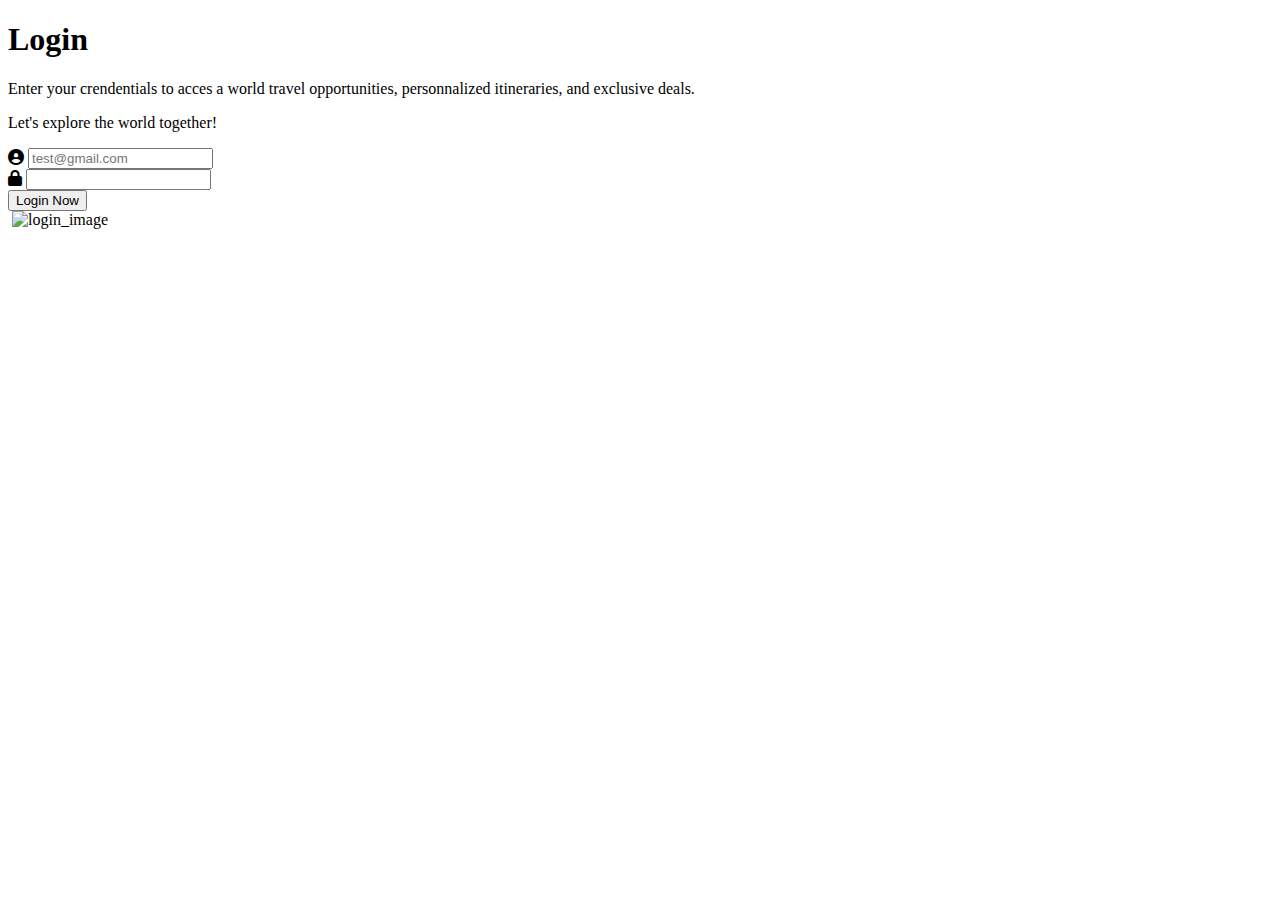
==== HTML/index.html @ 5ac339e0 "feat: initialize HTML directory" ====
<!DOCTYPE html>
<html lang="en">
<head>
    <meta charset="UTF-8">
    <meta name="viewport" content="width=device-width, initial-scale=1.0">
    <title>JCRAM'V Login</title>
    <link rel="stylesheet" href="https://cdnjs.cloudflare.com/ajax/libs/font-awesome/6.5.1/css/all.min.css">
    <link rel="stylesheet" href="../CSS/index.css">
    <script src="../JS/index.js" defer></script>
</head>
<body>
    <section id="login-section">
        <div class="login">
            <h1>Login</h1>
            <p>Enter your crendentials to acces a world
                travel opportunities, personnalized itineraries,
                and exclusive deals.
            </p>
            <p>Let's explore the world together!</p>
            <form action="">
                <div class="inputs">
                    <i class="fas icons">&#xf2bd;</i>
                    <input type="text" placeholder="test@gmail.com" id="eMail">
                </div>
                <div class="inputs">
                    <i class="fas icons">&#xf023;</i>
                    <input type="password" id="pswd">
                </div>
            </form>
            <button>
                Login Now
            </button>
        </div>

    </section>
    <section id="imgs">
        <img src="../Ressources/plane.png" id="plane" alt="">
        <img src="../Ressources/loginImage.png" id="login_image" alt="login_image">
    </section>
</body>
</html>
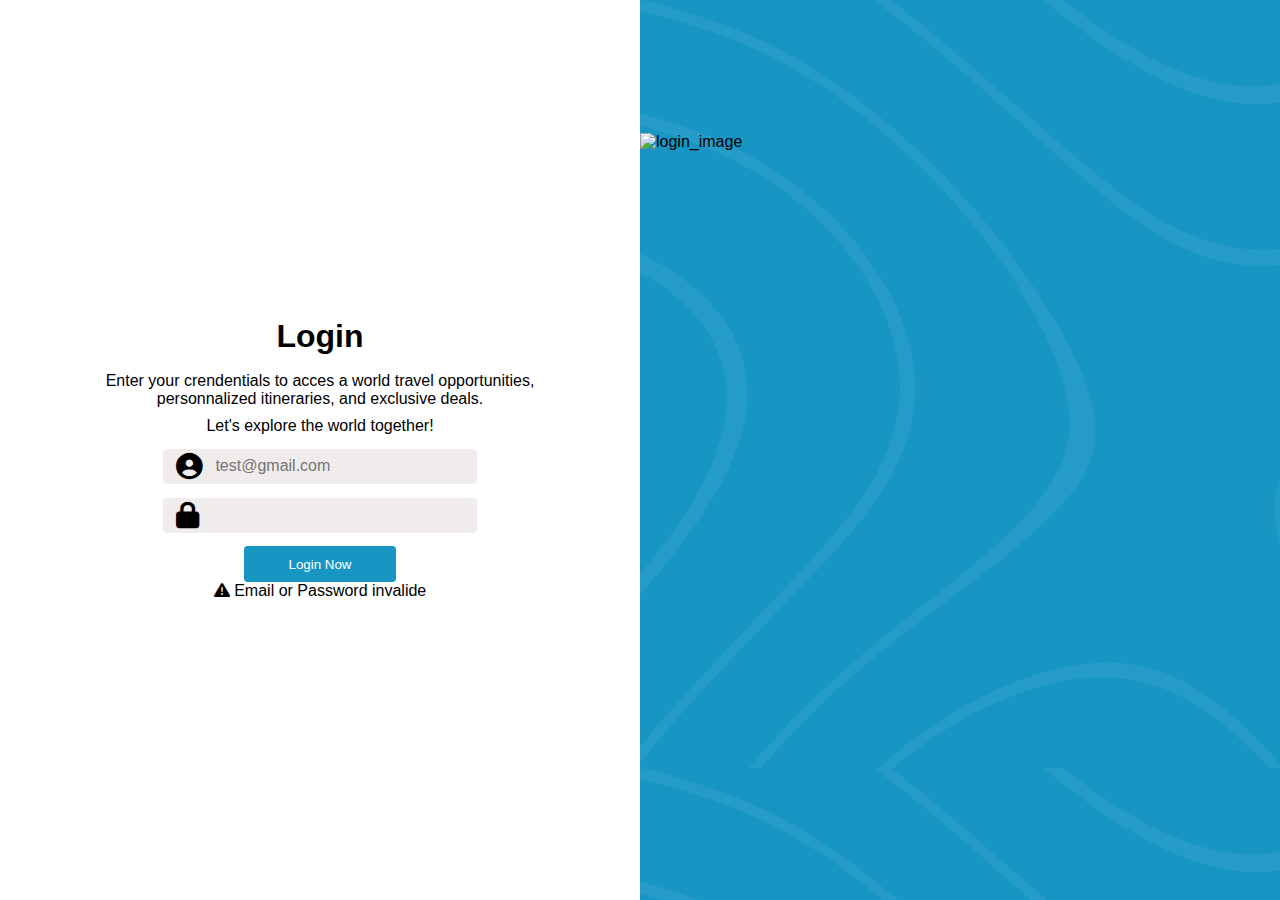
==== commit 13970ccb: "feat: login optimisation functionnalities" ====
--- a/HTML/index.html
+++ b/HTML/index.html
@@ -30,6 +30,10 @@
             <button>
                 Login Now
             </button>
+            <aside class="hidden" id="alert">
+                <i class='fas'>&#xf071;</i>
+                Email or Password invalide 
+            </aside>
         </div>
 
     </section>
@@ -38,4 +42,4 @@
         <img src="../Ressources/loginImage.png" id="login_image" alt="login_image">
     </section>
 </body>
-</html>+</html>
--- a/CSS/index.css
+++ b/CSS/index.css
@@ -0,0 +1,96 @@
+* {
+    margin: 0;
+    padding: 0;
+    box-sizing: border-box;
+    font-family: 'Segoe UI', Tahoma, Geneva, Verdana, sans-serif;
+}
+body {
+    display: flex;
+    flex-wrap: wrap;
+}
+section {
+    width: 50%;
+    height: 100dvh;
+    position: relative;
+    align-items: center;
+}
+#imgs {
+    background-color: #1795c3;
+    position: relative;
+    background-image: url('../Ressources/loginBackgroud.png');
+}
+#login_image {
+    width: 45vw;
+    margin-top: 15ch;
+    position: relative;
+    animation: login_image_animation 1.25s infinite linear alternate;
+}
+#plane{
+    width: 5vh;
+    position: absolute;
+    top: 21vh;
+    left: 47%;
+    animation: plane_moove 4.5s infinite linear;
+}
+@keyframes plane_moove {
+    0% {
+        transform: scale(1);
+    }
+    100% {
+        transform: scale(7.6);
+    }
+}
+@keyframes login_image_animation {
+    0% {
+        transform: translateY(10px);
+    }
+    100% {
+        transform: translateY(-10px);
+    }
+    
+}
+#login-section {
+    display: flex;
+    align-items: center;
+    justify-content: center;
+}
+.login {
+    width: 70%;
+    text-align: center;
+    position: relative;
+    padding-block: 1ch;
+}
+.inputs {
+    display: flex;
+    width: 70%;
+    height: 4ch;
+    position: relative;
+    margin-inline: auto;
+    margin-block: 1.5ch;
+    background-color: #f0ecec;
+    border: transparent;
+    border-radius: 0.5ch;
+}
+.icons {
+    font-size: 3ch;
+    margin-inline: 0.7ch;
+    margin-block: 0.25ch;
+}
+input {
+    width: 100%;
+    background-color: transparent;
+    border: none;
+    outline: none;
+    font-size: medium;
+}
+.login h1, .login p, .login form {
+    margin-block: 1ch;
+}
+button{
+    color: white;
+    background-color: #1795c3;
+    padding-inline: 6ch;
+    padding-block: 1.4ch;
+    border: none;
+    border-radius: 0.5ch;
+}
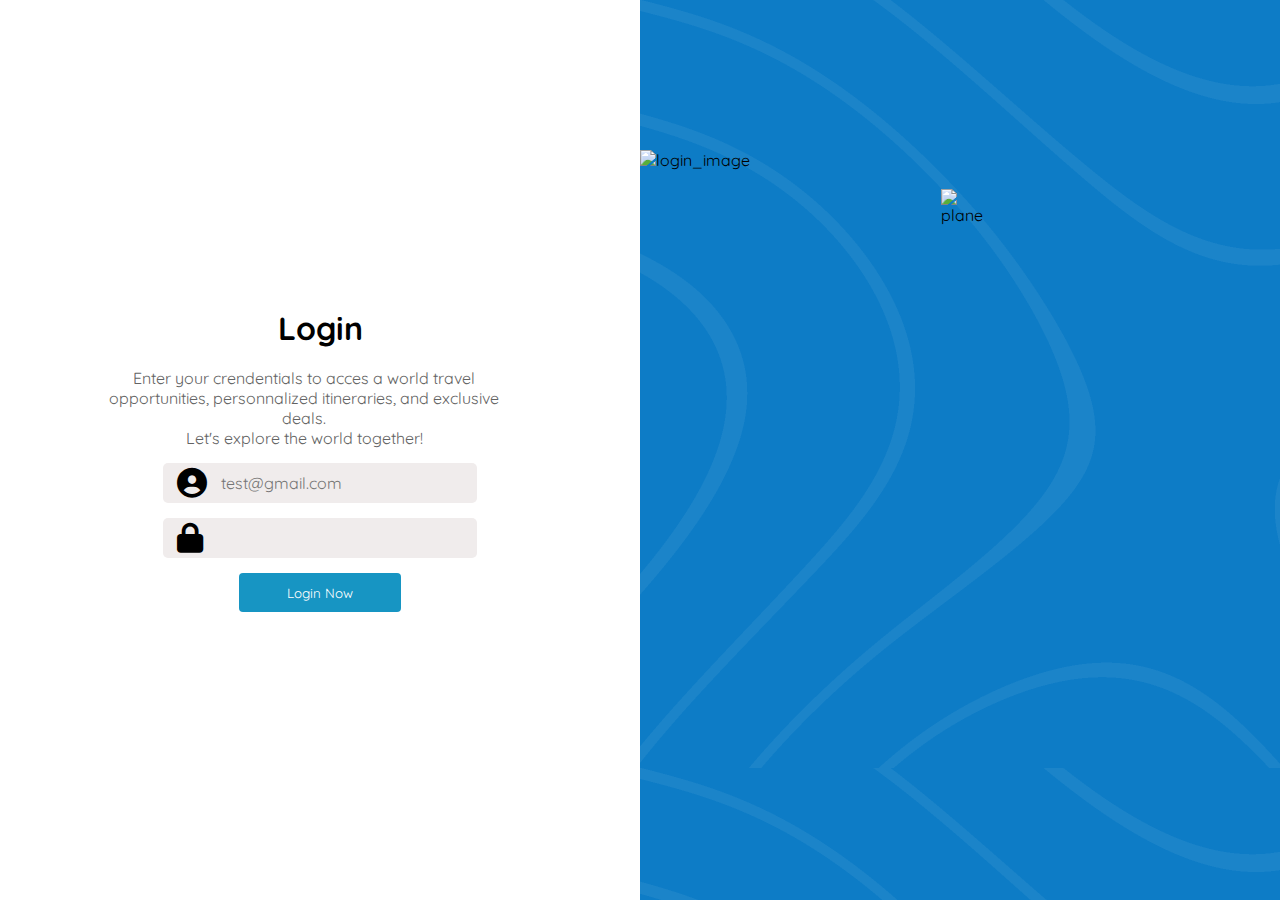
==== commit 5215ec82: "fix: modifying login page texts" ====
--- a/HTML/index.html
+++ b/HTML/index.html
@@ -15,8 +15,9 @@
             <p>Enter your crendentials to acces a world
                 travel opportunities, personnalized itineraries,
                 and exclusive deals.
+                <br>
+                Let's explore the world together!
             </p>
-            <p>Let's explore the world together!</p>
             <form action="">
                 <div class="inputs">
                     <i class="fas icons">&#xf2bd;</i>
@@ -32,13 +33,13 @@
             </button>
             <aside class="hidden" id="alert">
                 <i class='fas'>&#xf071;</i>
-                Email or Password invalide 
+                email or password invalide 
             </aside>
         </div>
 
     </section>
     <section id="imgs">
-        <img src="../Ressources/plane.png" id="plane" alt="">
+        <img src="../Ressources/plane.png" id="plane" alt="plane">
         <img src="../Ressources/loginImage.png" id="login_image" alt="login_image">
     </section>
 </body>
--- a/CSS/index.css
+++ b/CSS/index.css
@@ -1,8 +1,15 @@
+@import url('https://fonts.googleapis.com/css2?family=Quicksand:wght@300..700&display=swap');
+
 * {
     margin: 0;
     padding: 0;
     box-sizing: border-box;
-    font-family: 'Segoe UI', Tahoma, Geneva, Verdana, sans-serif;
+    font-family: 'Quicksand';
+}
+:root {
+    --primary-color: #0d7cc6;
+    --tertiary-color: #90c2e6;
+
 }
 body {
     display: flex;
@@ -15,9 +22,16 @@
     align-items: center;
 }
 #imgs {
-    background-color: #1795c3;
+    background-color: #0d7cc6;
     position: relative;
     background-image: url('../Ressources/loginBackgroud.png');
+}
+p {
+    color: #636363;
+    width: 93%;
+}
+.hidden{
+    display: none;
 }
 #login_image {
     width: 45vw;
@@ -94,3 +108,16 @@
     border: none;
     border-radius: 0.5ch;
 }
+aside {
+    margin-block: 2ch;
+    border: none;
+    background-color: red;
+    color: white;
+    padding-block: 1ch;
+    padding-inline: 2ch;
+    width: max-content;
+    margin-inline: auto;
+}
+.nothing {
+    display: none;
+}
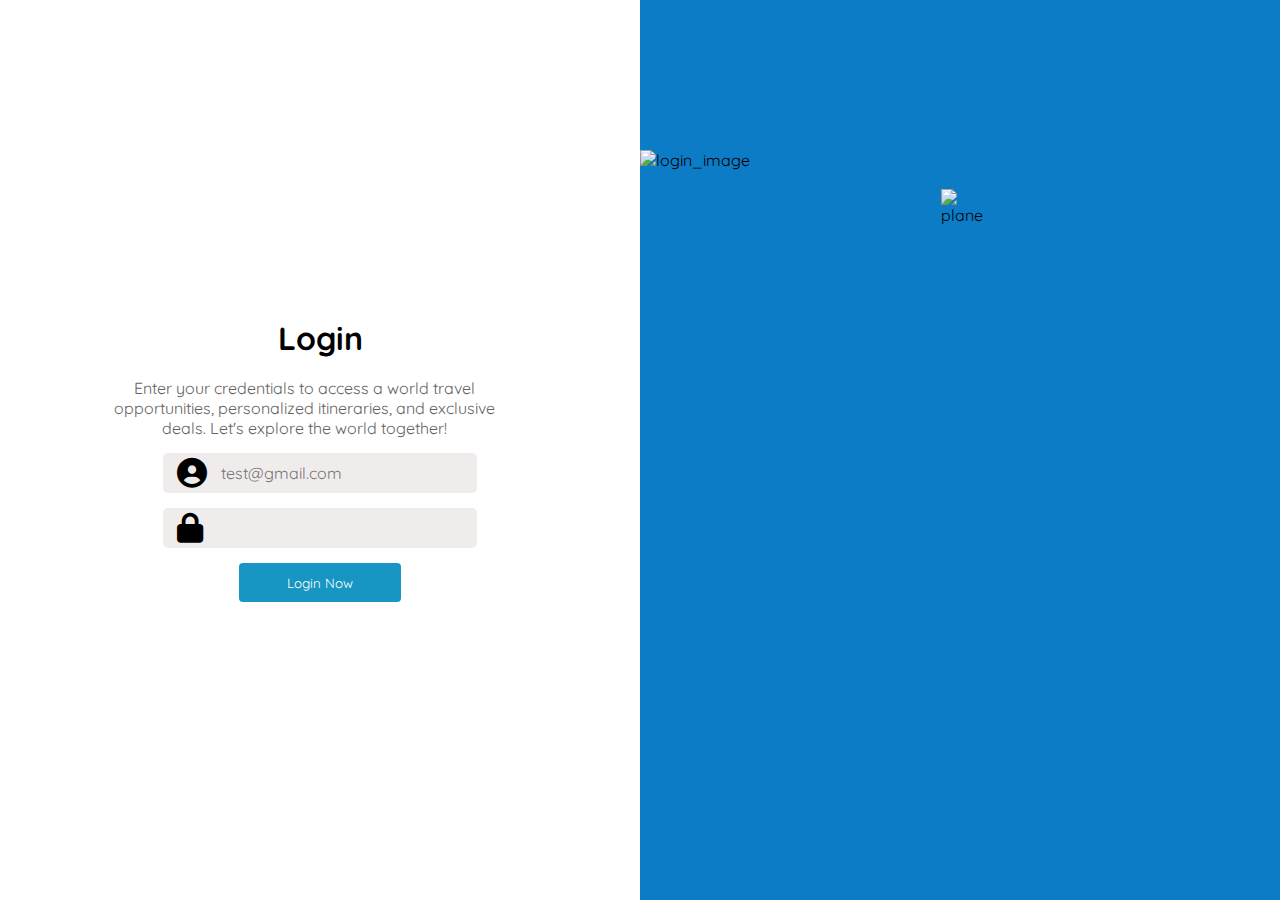
==== commit 0f40e551: "feat: login page html structure - responsivity link added" ====
--- a/HTML/index.html
+++ b/HTML/index.html
@@ -6,16 +6,16 @@
     <title>JCRAM'V Login</title>
     <link rel="stylesheet" href="https://cdnjs.cloudflare.com/ajax/libs/font-awesome/6.5.1/css/all.min.css">
     <link rel="stylesheet" href="../CSS/index.css">
+    <link rel="stylesheet" href="../CSS/responsivity_index.css">
     <script src="../JS/index.js" defer></script>
 </head>
 <body>
     <section id="login-section">
         <div class="login">
             <h1>Login</h1>
-            <p>Enter your crendentials to acces a world
-                travel opportunities, personnalized itineraries,
+            <p>Enter your credentials to access a world
+                travel opportunities, personalized itineraries,
                 and exclusive deals.
-                <br>
                 Let's explore the world together!
             </p>
             <form action="">
@@ -33,10 +33,9 @@
             </button>
             <aside class="hidden" id="alert">
                 <i class='fas'>&#xf071;</i>
-                email or password invalide 
+                email or password invalid
             </aside>
         </div>
-
     </section>
     <section id="imgs">
         <img src="../Ressources/plane.png" id="plane" alt="plane">
--- a/CSS/responsivity_index.css
+++ b/CSS/responsivity_index.css
@@ -0,0 +1,40 @@
+@media (max-width : 999px) {
+    body {
+        flex-direction: column;
+    }
+
+    #login-section,
+    #imgs {
+        width: 100%;
+        height: 100%;
+    }
+}
+
+@media (max-width: 899px) {
+    body {
+        #login-section,
+        #imgs {
+            flex-basis: 100dvw;
+            height: 100dvh;
+            position: relative;
+        }
+    }
+    .login {
+        width: 100%;
+        h1 {
+            font-size: 3rem;
+        }
+        p{
+            font-size: small;
+        }
+    }
+    .inputs {
+        height: 5.7ch;
+        width: 96%;
+        margin-block: 3ch;
+    }
+    button {
+        padding-inline: 1ch;
+    }
+
+}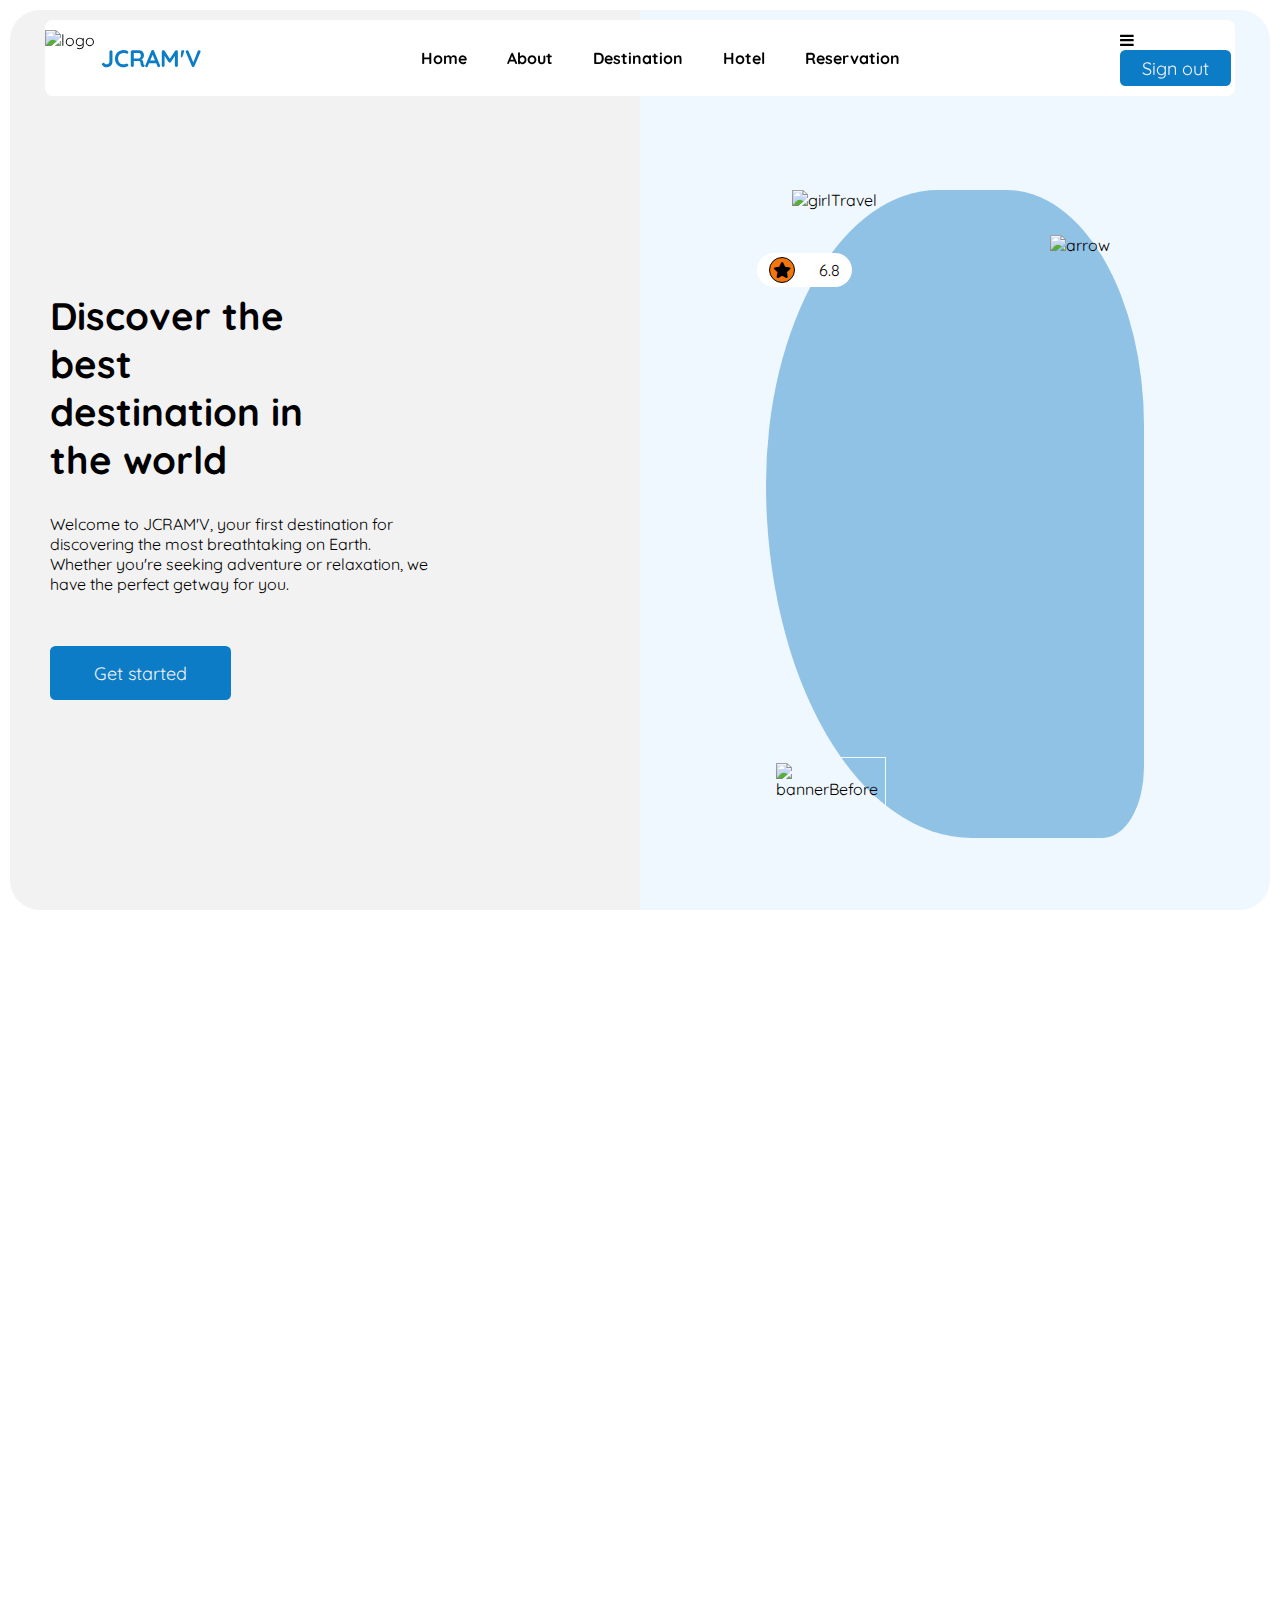
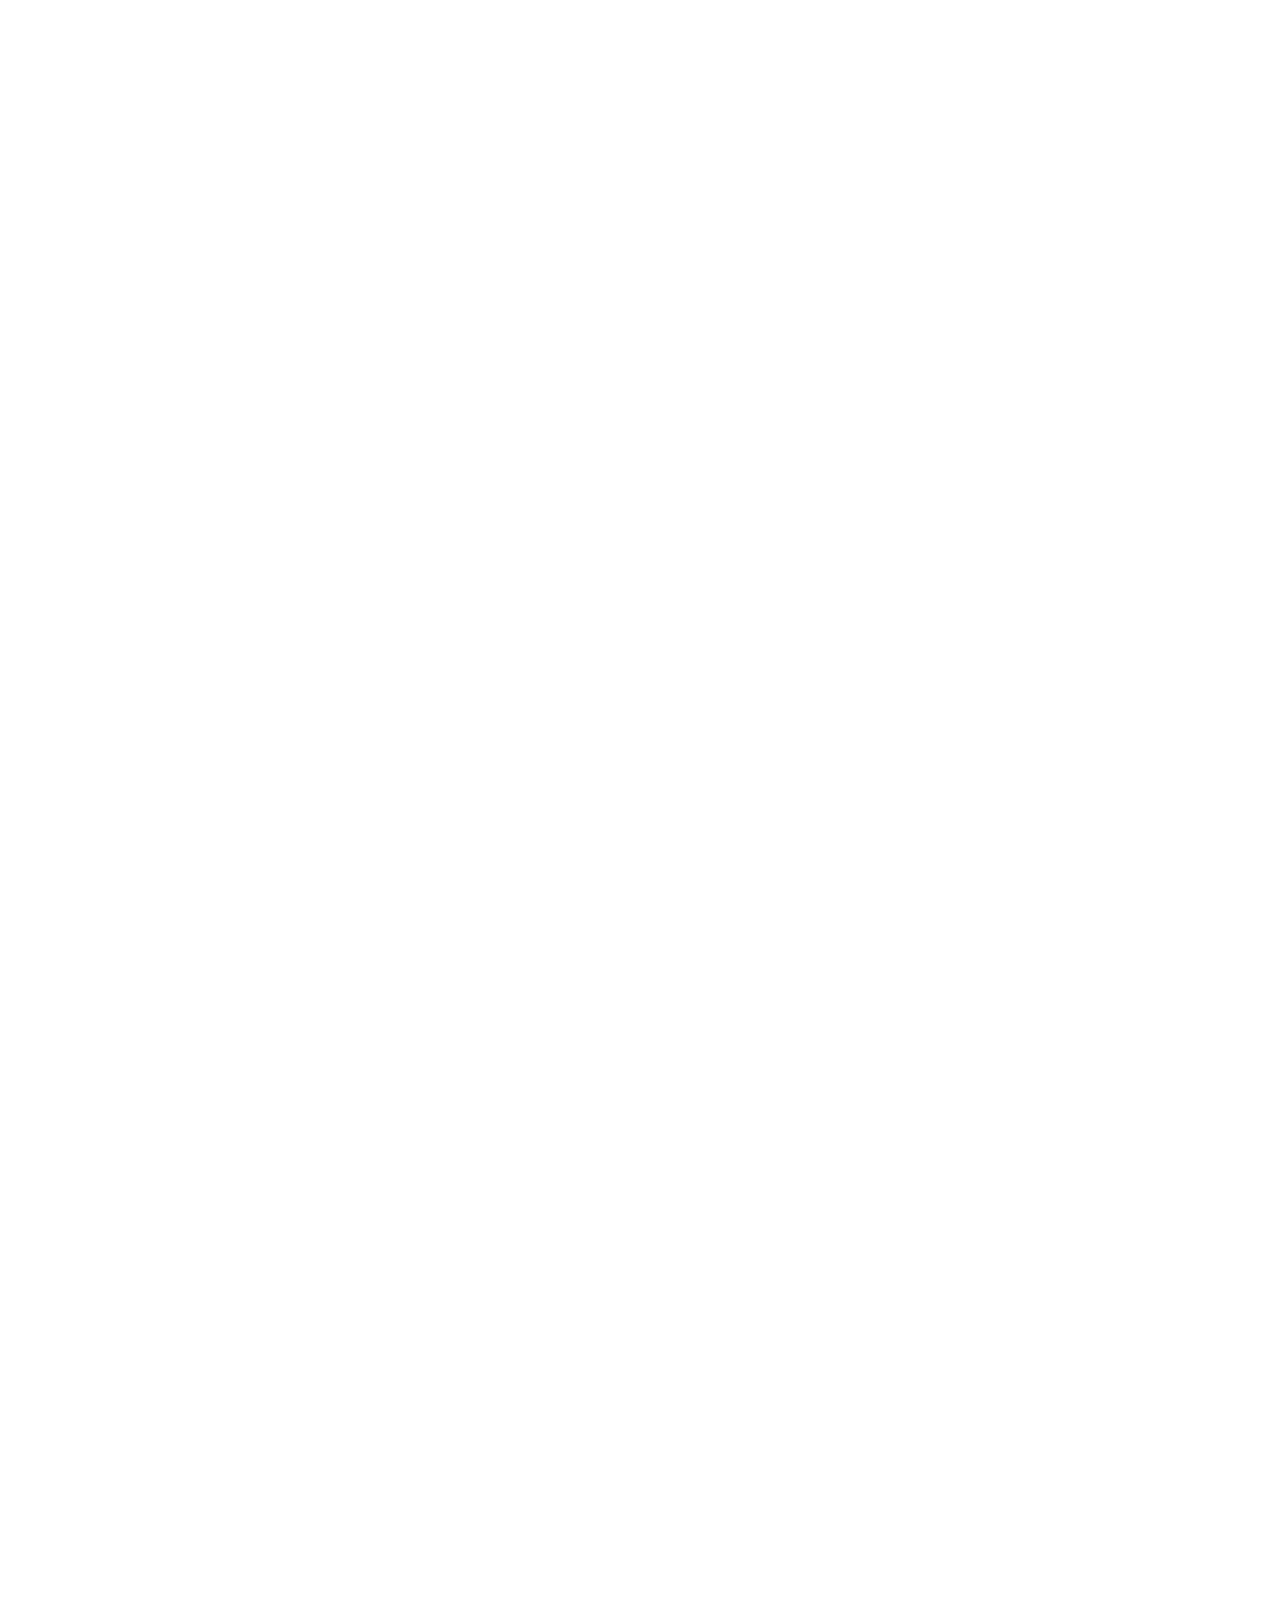
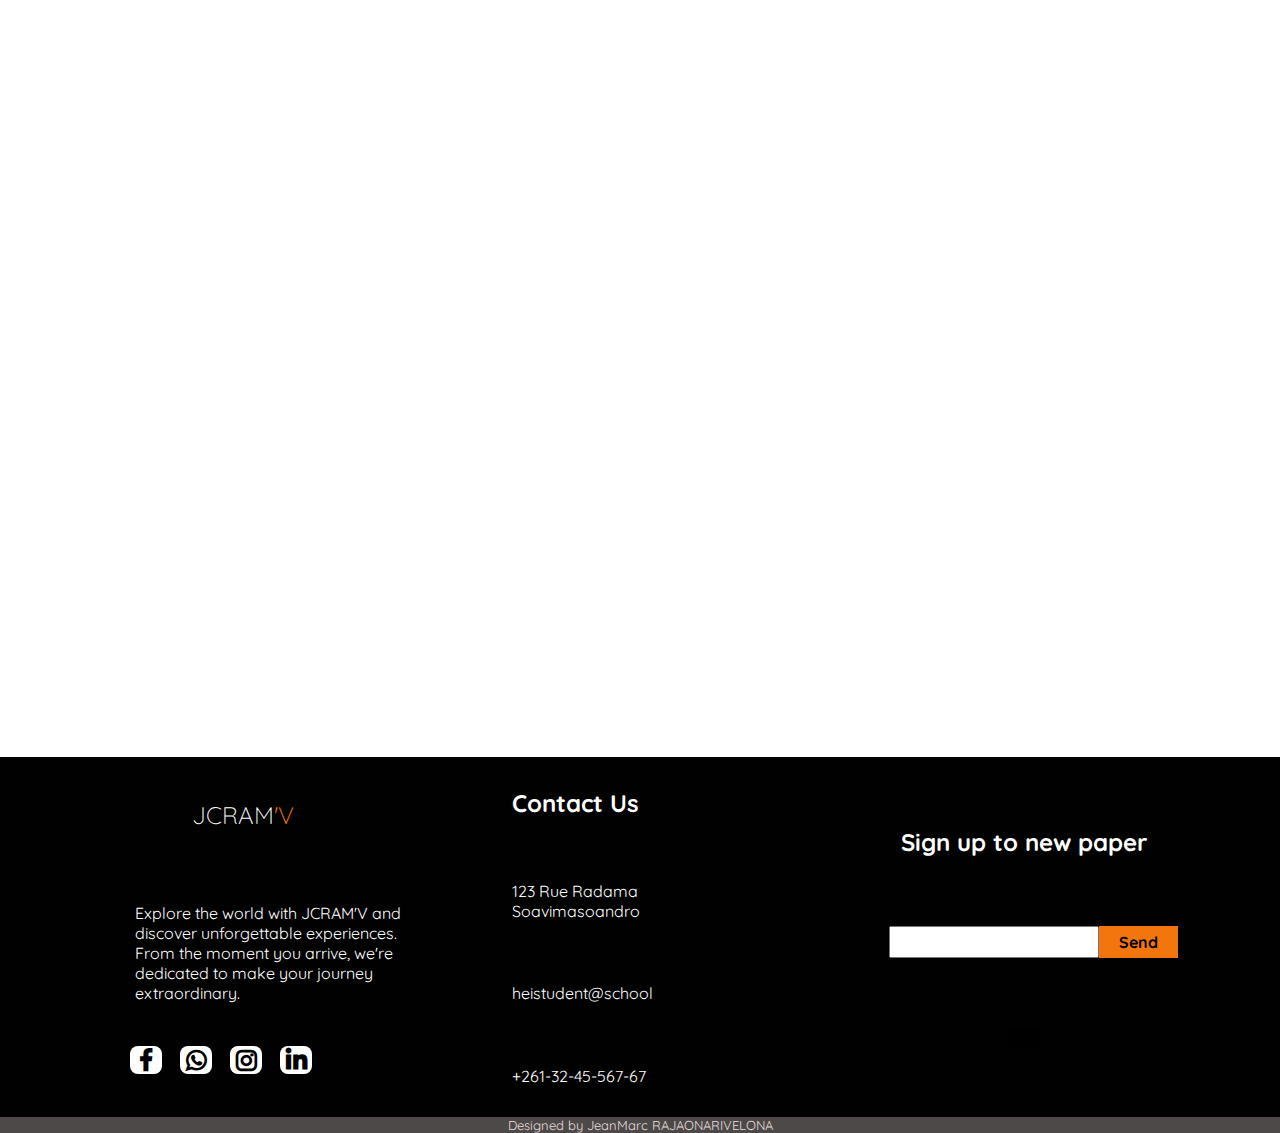
==== commit a0cf6c1c: "feat: adding responsivity file link to main.html" ====
--- a/HTML/index.html
+++ b/HTML/index.html
@@ -1,45 +1,429 @@
 <!DOCTYPE html>
 <html lang="en">
+
 <head>
     <meta charset="UTF-8">
     <meta name="viewport" content="width=device-width, initial-scale=1.0">
-    <title>JCRAM'V Login</title>
+    <title>JCRAM'V</title>
     <link rel="stylesheet" href="https://cdnjs.cloudflare.com/ajax/libs/font-awesome/6.5.1/css/all.min.css">
-    <link rel="stylesheet" href="../CSS/index.css">
-    <link rel="stylesheet" href="../CSS/responsivity_index.css">
-    <script src="../JS/index.js" defer></script>
+    <link rel="stylesheet" href="https://cdnjs.cloudflare.com/ajax/libs/font-awesome/4.7.0/css/font-awesome.min.css">
+    <link rel="stylesheet" href="../CSS/main.css">
+    <link rel="stylesheet" href="../CSS/responsivity_main.css">
+    <script src="../JS/main.js" defer></script>
 </head>
+
 <body>
-    <section id="login-section">
-        <div class="login">
-            <h1>Login</h1>
-            <p>Enter your credentials to access a world
-                travel opportunities, personalized itineraries,
-                and exclusive deals.
-                Let's explore the world together!
-            </p>
-            <form action="">
-                <div class="inputs">
-                    <i class="fas icons">&#xf2bd;</i>
-                    <input type="text" placeholder="test@gmail.com" id="eMail">
-                </div>
-                <div class="inputs">
-                    <i class="fas icons">&#xf023;</i>
-                    <input type="password" id="pswd">
-                </div>
-            </form>
+    <nav>
+        <div class="logo-section">
+            <img src="../Ressources/logo.png" alt="logo" id="logo-JCRAM">
+            <h1>JCRAM'V</h1>
+        </div>
+        <ul id="nav-links">
+            <li><a href="#">Home</a></li>
+            <li><a href="#first-section">About</a></li>
+            <li><a href="#second-section">Destination</a></li>
+            <li><a href="#third-section">Hotel</a></li>
+            <li><a href="#">Reservation</a></li>
+        </ul>
+        <div id="Menu_sign_out">
+            <i id="burgerMenu" class="fa">&#xf0c9;</i>
             <button>
-                Login Now
+                Sign out
             </button>
-            <aside class="hidden" id="alert">
-                <i class='fas'>&#xf071;</i>
-                email or password invalid
-            </aside>
         </div>
-    </section>
-    <section id="imgs">
-        <img src="../Ressources/plane.png" id="plane" alt="plane">
-        <img src="../Ressources/loginImage.png" id="login_image" alt="login_image">
-    </section>
+    </nav>
+    <header>
+        <div class="left-section">
+            <div>
+                <h2>
+                    Discover the best destination in the world
+                </h2>
+                <p>
+                    Welcome to JCRAM'V, your first destination for discovering
+                    the most breathtaking on Earth. <br> Whether you're seeking adventure
+                    or relaxation, we have the perfect getway for you.
+                </p>
+                <button class="get-started">
+                    Get started
+                </button>
+            </div>
+        </div>
+        <div class="right-section">
+            <div class="star">
+                <div>
+                    <i class='fas'>&#xf005;</i>
+                </div>
+                <span>6.8</span>
+            </div>
+            <div id="arrow">
+                <img src="../Ressources/fleche-courbe.png" alt="arrow">
+            </div>
+            <div class="girl-travel-bgc">
+                <img src="../Ressources/girlTravel.png" alt="girlTravel" id="girl-travel">
+            </div>
+            <div id="row-image">
+                <img src="../Ressources/bannerBefor.jpg" alt="bannerBefore">
+            </div>
+        </div>
+    </header>
+    <main>
+        <section id="first-section" class="initial-scale">
+            <div class="left-side">
+                <div class="container-img">
+                    <div class="even" id="about1">
+
+                    </div>
+                    <div class="odd" id="about2">
+
+                    </div>
+                    <div class="odd" id="about3">
+
+                    </div>
+                    <div class="even" id="about4">
+
+                    </div>
+                </div>
+            </div>
+            <div class="right-side">
+                <div>
+                    <h2>
+                        We Recommend you a Beautiful place every month
+                    </h2>
+                    <p>
+                        At JCRAM'V, we strive to bring you the most stunning destinations
+                        every month. From tropical paradises to historic landmarks, our curated
+                        selections are sure to inspire your next adventure.
+                    </p>
+                    <button class="Reservation">
+                        Reservation
+                    </button>
+                    <div class="accumulators">
+                        <div class="satisfaction">
+                            <span id="satisfactionNumber">
+                                0%
+                            </span>
+                            <p>
+                                of satisfied customers recommend our services
+                            </p>
+                        </div>
+                        <div class="countries">
+                            <span id="countriesNumber">
+                                0
+                            </span>
+                            <p>
+                                countries visited annually
+                            </p>
+                        </div>
+                        <div class="experiences">
+                            <span id="experiencesYear">
+                                0
+                            </span>
+                            <p>
+                                years of experience in the travel industry
+                            </p>
+                        </div>
+                    </div>
+                </div>
+            </div>
+        </section>
+        <section id="second-section" class="initial-scale">
+            <div class="title-section">
+                <h2>
+                    Top Destination
+                </h2>
+                <p>
+                    Explore our best destination
+                </p>
+            </div>
+            <div class="rows">
+                <div class="cards">
+                    <div class="green-square" id="destination-1"></div>
+                    <div class="titles">
+                        <span class="lefts">
+                            <h4>Poitiers</h4>
+                            <p>2 Days 3 Nights</p>
+                        </span>
+                        <aside class="rights">
+                            <i class='fas'>&#xf005;</i>
+                            <p>4.3</p>
+                        </aside>
+                    </div>
+                    <div class="transports">
+                        <div class="means">
+                            <i class='fas'>&#xf072;</i>
+                            <p>Plane</p>
+                        </div>
+                        <div class="means">
+                            <i class='fas'>&#xf594;</i>
+                            <p>Hotel</p>
+                        </div>
+                        <div class="means">
+                            <i class='fas'>&#xf5de;</i>
+                            <p>Transfert</p>
+                        </div>
+                        <div class="means">
+                            <i class='fas'>&#xf5ca;</i>
+                            <p>Activity</p>
+                        </div>
+                    </div>
+                    <div class="footer">
+                        <i class='fas'>&#xf02e;</i>
+                        <p>98.90$ / person</p>
+                    </div>
+                </div>
+                <div class="cards">
+                    <div class="green-square" id="destination-2"></div>
+                    <div class="titles">
+                        <span class="lefts">
+                            <h4>Spain</h4>
+                            <p>6 Days 7 Nights</p>
+                        </span>
+                        <aside class="rights">
+                            <i class='fas'>&#xf005;</i>
+                            <p>4.7</p>
+                        </aside>
+                    </div>
+                    <div class="transports">
+                        <div class="means">
+                            <i class='fas'>&#xf072;</i>
+                            <p>Plane</p>
+                        </div>
+                        <div class="means">
+                            <i class='fas'>&#xf594;</i>
+                            <p>Hotel</p>
+                        </div>
+                        <div class="means">
+                            <i class='fas'>&#xf5de;</i>
+                            <p>Transfert</p>
+                        </div>
+                        <div class="means">
+                            <i class='fas'>&#xf5ca;</i>
+                            <p>Activity</p>
+                        </div>
+                    </div>
+                    <div class="footer">
+                        <i class='fas'>&#xf02e;</i>
+                        <p>98.90$ / person</p>
+                    </div>
+                </div>
+                <div class="cards">
+                    <div class="green-square" id="destination-3"></div>
+                    <div class="titles">
+                        <span class="lefts">
+                            <h4>Kenya</h4>
+                            <p>8 Days 9 Nights</p>
+                        </span>
+                        <aside class="rights">
+                            <i class='fas'>&#xf005;</i>
+                            <p>4.9</p>
+                        </aside>
+                    </div>
+                    <div class="transports">
+                        <div class="means">
+                            <i class='fas'>&#xf072;</i>
+                            <p>Plane</p>
+                        </div>
+                        <div class="means">
+                            <i class='fas'>&#xf594;</i>
+                            <p>Hotel</p>
+                        </div>
+                        <div class="means">
+                            <i class='fas'>&#xf5de;</i>
+                            <p>Transfert</p>
+                        </div>
+                        <div class="means">
+                            <i class='fas'>&#xf5ca;</i>
+                            <p>Activity</p>
+                        </div>
+                    </div>
+                    <div class="footer">
+                        <i class='fas'>&#xf02e;</i>
+                        <p>98.90$ / person</p>
+                    </div>
+                </div>
+                <div class="cards">
+                    <div class="green-square" id="destination-4"></div>
+                    <div class="titles">
+                        <span class="lefts">
+                            <h4>Hallstatt</h4>
+                            <p>9 Days 10 Nights</p>
+                        </span>
+                        <aside class="rights">
+                            <i class='fas'>&#xf005;</i>
+                            <p>4.9</p>
+                        </aside>
+                    </div>
+                    <div class="transports">
+                        <div class="means">
+                            <i class='fas'>&#xf072;</i>
+                            <p>Plane</p>
+                        </div>
+                        <div class="means">
+                            <i class='fas'>&#xf594;</i>
+                            <p>Hotel</p>
+                        </div>
+                        <div class="means">
+                            <i class='fas'>&#xf5de;</i>
+                            <p>Transfert</p>
+                        </div>
+                        <div class="means">
+                            <i class='fas'>&#xf5ca;</i>
+                            <p>Activity</p>
+                        </div>
+                    </div>
+                    <div class="footer">
+                        <i class='fas'>&#xf02e;</i>
+                        <p>98.90$ / person</p>
+                    </div>
+                </div>
+            </div>
+        </section>
+        <section id="third-section" class="initial-scale">
+            <div id="forms">
+                <aside class="first-part">
+                    <div class="texts">
+                        <h2>
+                            Life is short,<br>
+                            the world is wide
+                        </h2>
+                        <p>
+                            Lorem ipsum dolor, sit amet consectetur adipisicing elit. electus cumque eveniet eaque culpa
+                            error quaerat maxime!
+                        </p>
+                        <h3> Here are our reservation</h3>
+                        <form action="">
+                            <div class="fields">
+                                <label for="">Location</label>
+                                <div class="input">
+                                    <i class='fas'>&#xf1d8;</i>
+                                    <input type="text" placeholder="where are you going">
+                                </div>
+                            </div>
+                            <div class="fields">
+                                <label for="">Check-in</label>
+                                <div class="input">
+                                    <i class='fas'>&#xf274;</i>
+                                    <input type="date">
+                                </div>
+
+                            </div>
+                            <div class="fields">
+                                <label for="">Check-out</label>
+                                <div class="input">
+                                    <i class='fas'>&#xf274;</i>
+                                    <input type="date">
+                                </div>
+
+                            </div>
+                            <div class="fields">
+                                <label for="">E-mail</label>
+                                <div class="input">
+                                    <i class="fa">&#xf0e0;</i>
+                                    <input type="text">
+                                </div>
+
+                            </div>
+
+                        </form>
+                        <button id="reservation-btn">
+                            make reservation
+                        </button>
+                    </div>
+                </aside>
+                <aside class="second-part">
+                    <div id="reservation-bgc">
+                        <div id="successMessage-rsv" class="initial-scale">
+                            <i class="fa">&#xf14a;</i>
+                            <p>Reservation success</p>
+                        </div>
+                    </div>
+                </aside>
+            </div>
+        </section>
+        <section id="last-section" class="initial-scale">
+            <div class="title-section">
+                <h2>
+                    Our hotel
+                </h2>
+                <p>
+                    You can see there one of our hotel destination
+                </p>
+            </div>
+            <div id="hotels">
+                <div class="type-1">
+                    <div class="htl-img-1">
+
+                    </div>
+                    <div class="htl-img-2">
+
+                    </div>
+                </div>
+                <div class="type-2">
+
+                </div>
+                <div class="type-3">
+                    <div class="htl-img-3">
+                    </div>
+                    <div class="htl-img-4">
+                    </div>
+                </div>
+            </div>
+        </section>
+        <footer>
+            <div class="ftr-left-side">
+                <div class="logo-ftr">
+                    <img src="../Ressources/logo.png" alt="">
+                    <h1 id="lft">JCRAM</h1>
+                    <h1 id="rght">'V</h1>
+                </div>
+                <p>
+                    Explore the world with JCRAM'V and discover unforgettable experiences.
+                    From the moment you arrive, we're dedicated to make your journey extraordinary.
+                </p>
+                <div class="social-media">
+                    <div class="wht-bgc">
+                        <i class="fa">&#xf09a;</i>
+                    </div>
+                    <div class="wht-bgc">
+                        <i class="fa">&#xf232;</i>
+                    </div>
+                    <div class="wht-bgc">
+                        <i class="fa">&#xf16d;</i>
+                    </div>
+                    <div class="wht-bgc">
+                        <i class='fab'>&#xf0e1;</i>
+                    </div>
+                </div>
+            </div>
+            <div class="ftr-middle-side">
+                <h2>
+                    Contact Us
+                </h2>
+                <p>
+                    123 Rue Radama Soavimasoandro
+                </p>
+                <p>
+                    heistudent@school
+                </p>
+                <p>
+                    +261-32-45-567-67
+                </p>
+            </div>
+            <div class="ftr-right-side">
+                <h2>
+                    Sign up to new paper
+                </h2>
+                <form action="" id="ftr-frm">
+                    <input type="email" id="inpt-sent">
+                    <button id="snd">Send</button>
+                </form>
+                <div id="snt" class="snt-hd">
+                    Sent!
+                </div>
+            </div>
+        </footer>
+        <div id="copyright">
+            <p>Designed by JeanMarc RAJAONARIVELONA</p>
+        </div>
 </body>
 </html>
--- a/CSS/main.css
+++ b/CSS/main.css
@@ -0,0 +1,801 @@
+@import url('https://fonts.googleapis.com/css2?family=Quicksand:wght@300..700&display=swap');
+
+* {
+    margin: 0;
+    padding: 0;
+    box-sizing: border-box;
+    font-family: 'Quicksand';
+}
+
+:root {
+    --primary-color: #0d7cc6;
+    --secondary-color: #010101;
+    --tertiary-color: #90c2e6;
+    --forth-color: #c1e4fc;
+}
+
+nav {
+    display: flex;
+    flex-direction: row;
+    justify-content: space-around;
+    align-items: center;
+    width: 93%;
+    margin-top: 1ch;
+    padding-block: 1ch;
+    border-radius: 8px;
+    gap: 20ch;
+    position: fixed;
+    left: 3.5vw;
+    z-index: 5;
+    background-color: #fff;
+}
+
+.logo-section {
+    display: flex;
+    align-items: center;
+}
+
+#nav-links {
+    display: flex;
+    list-style: none;
+}
+
+#nav-links a {
+    text-decoration: none;
+    margin-inline: 2ch;
+    font-weight: bold;
+    color: var(--secondary-color);
+}
+
+button {
+    color: #f2f2f2;
+    background-color: var(--primary-color);
+    padding-inline: 2ch;
+    padding-block: 0.6ch;
+    border: none;
+    font-size: large;
+    border-radius: 0.5ch;
+}
+
+button:hover {
+    opacity: 0.5;
+    cursor: pointer;
+}
+
+.get-started {
+    color: #f2f2f2;
+    background-color: var(--primary-color);
+    padding-inline: 4ch;
+    padding-block: 1.4ch;
+    border: none;
+    font-size: large;
+    border-radius: 0.5ch;
+    margin-top: 2ch;
+}
+
+h1 {
+    font-size: x-large;
+    color: var(--primary-color)
+}
+
+#logo-JCRAM {
+    height: 56px;
+    width: 56px;
+}
+
+header {
+    height: 100dvh;
+    display: flex;
+    flex-wrap: wrap;
+    margin: 1ch;
+    border-radius: 3ch;
+}
+
+.left-section,
+.right-section {
+    flex-basis: 50%;
+    position: relative;
+}
+
+.left-section {
+    position: relative;
+    border-radius: 3ch 0 0 3ch;
+    background-color: #f2f2f2;
+    display: flex;
+    flex-direction: column;
+    justify-content: space-evenly;
+}
+
+.left-section h2 {
+    width: 51%;
+    font-size: 2.4rem;
+    margin-top: 3ch;
+}
+
+.left-section p {
+    width: 68%;
+    margin-block: 3ch;
+}
+
+.left-section div {
+    margin-left: 4ch;
+}
+
+.right-section {
+    border-radius: 0 3ch 3ch 0;
+    background-color: aliceblue;
+    display: flex;
+    align-items: center;
+
+}
+
+#arrow {
+    width: 20%;
+    position: absolute;
+    top: 25%;
+    right: 15%;
+    z-index: 2;
+}
+
+#arrow img {
+    width: 100%;
+}
+
+.star {
+    position: absolute;
+    top: 27%;
+    left: 18.5%;
+    padding-block: 0.4ch;
+    width: 9.5ch;
+    border-radius: 3ch;
+    display: flex;
+    background-color: #fff;
+    justify-content: space-around;
+    z-index: 1;
+    align-items: center;
+}
+
+.star div {
+    border: solid black 1px;
+    background-color: rgb(243, 117, 13);
+    width: 26px;
+    aspect-ratio: 1 / 1;
+    border-radius: 50%;
+    display: flex;
+    align-items: center;
+    justify-content: space-around;
+}
+
+.girl-travel-bgc {
+    background-color: var(--tertiary-color);
+    position: absolute;
+    top: 13%;
+    right: 20%;
+    width: 60%;
+    height: 72%;
+    margin-inline: auto;
+    margin-block-start: 10%;
+    border-radius: 50% 40% 12% 60%;
+}
+
+#girl-travel {
+    width: 102%;
+    margin-left: 7%;
+    z-index: 1;
+}
+
+#row-image {
+    border: solid aliceblue 1.6px;
+    position: absolute;
+    width: 25%;
+    height: 10%;
+    top: 83%;
+    left: 14%;
+    z-index: 2;
+}
+
+#row-image img {
+    width: 70%;
+    height: 110%;
+    margin-left: 4.7ch;
+    margin-top: 0.5ch;
+}
+
+.navbar-moove {
+    animation: nav-moove 0.5s linear;
+    width: 100%;
+    left: 0;
+    top: 0;
+    background-color: var(--forth-color);
+    margin-top: 0;
+}
+
+.navbar-moove-back {
+    animation: nav-moove-back 0.5s linear;
+    width: 93%;
+    left: 3.5vw;
+    background-color: white;
+    margin-top: 1ch;
+}
+
+@keyframes nav-moove {
+    from {
+        background-color: white;
+        width: 93%;
+        left: 3.5vw;
+        margin-top: 1ch;
+    }
+
+    to {
+        background-color: var(--forth-color);
+        width: 100%;
+        left: 0;
+        margin-top: 0;
+    }
+}
+
+@keyframes nav-moove-back {
+    from {
+        background-color: var(--forth-color);
+        width: 100%;
+        left: 0;
+        margin-top: 0;
+    }
+
+    to {
+        background-color: white;
+        width: 93%;
+        left: 3.5vw;
+        margin-top: 1ch;
+    }
+}
+
+section {
+    display: flex;
+    flex-wrap: wrap;
+    height: 90dvh;
+}
+
+.left-side,
+.right-side {
+    flex-basis: 50%;
+    position: relative;
+    display: flex;
+    flex-wrap: wrap;
+    align-items: center;
+    position: relative;
+}
+
+.left-side {
+    position: relative;
+    display: flex;
+    flex-wrap: wrap;
+    justify-content: space-evenly;
+    align-items: center;
+}
+
+.container-img {
+    margin-left: 20%;
+    width: 65%;
+    height: 70%;
+    display: flex;
+    flex-wrap: wrap;
+    justify-content: space-evenly;
+    align-items: center;
+}
+
+#about1,
+#about2,
+#about3,
+#about4 {
+    background-size: cover;
+    background-position: 50%;
+}
+
+#about1 {
+    background-image: url('../Ressources/about1.jpg');
+}
+
+#about2 {
+    background-image: url('../Ressources/about2.jpg');
+}
+
+#about3 {
+    background-image: url('../Ressources/about3.jpg');
+}
+
+#about4 {
+    background-image: url('../Ressources/about4.jpg');
+}
+
+.even {
+    width: 42%;
+    height: 42%;
+    border-radius: 2ch;
+}
+
+.odd {
+    width: 49%;
+    height: 48%;
+    border-radius: 2ch;
+}
+
+.right-side {
+    justify-content: space-around;
+}
+
+.right-side div {
+    display: flex;
+    flex-direction: column;
+    justify-content: space-around;
+    position: relative;
+    margin-inline: 3%;
+}
+
+.right-side h2 {
+    font-size: 2rem;
+    margin-block-end: 1ch;
+}
+
+.right-side p {
+    margin-block: 1ch;
+}
+
+.Reservation {
+    color: #f2f2f2;
+    background-color: var(--primary-color);
+    padding-inline: 2.5ch;
+    padding-block: 1.4ch;
+    border: none;
+    font-size: 1rem;
+    border-radius: 0.5ch;
+    margin-block: 2ch;
+    width: 30%;
+}
+
+.accumulators {
+    display: flex;
+    flex-direction: row !important;
+    justify-content: space-around;
+    align-items: center;
+    position: relative;
+    margin-inline: 0 !important;
+}
+
+.accumulators span {
+    font-size: xx-large;
+    font-weight: bolder;
+    color: black;
+}
+
+.accumulators .countries {
+    width: 20% !important;
+}
+
+.accumulators .satisfaction,
+.accumulators .countries,
+.accumulators .experiences {
+    width: 35%;
+    display: flex;
+    flex-direction: column;
+    align-items: center;
+
+    p {
+        font-size: 0.9rem;
+    }
+}
+
+.initial-scale {
+    transform: scale(0);
+}
+
+.show {
+    animation: show 2s ease-in;
+}
+
+@keyframes show {
+    0% {
+        transform: scale(0);
+        opacity: 0;
+    }
+
+    50% {
+        transform: scale(0.3);
+        opacity: 0.3;
+    }
+
+    100% {
+        transform: scale(1);
+        opacity: 1;
+    }
+}
+
+#second-section {
+    display: flex;
+    flex-direction: column;
+    align-items: center;
+    justify-content: space-around;
+}
+
+#second-section h2 {
+    font-size: 2rem;
+}
+
+#second-section p {
+    font-size: small;
+}
+
+.rows {
+    display: flex;
+    flex-wrap: wrap;
+    justify-content: space-around;
+    margin-inline: 5%;
+    gap: 3ch;
+}
+
+.cards {
+    display: flex;
+    width: 17rem;
+    height: max-content;
+    flex-direction: column;
+    border: transparent;
+    border-radius: 8px;
+    box-shadow: 0px 0px 10px rgba(0, 0, 0, 0.5);
+    position: relative;
+    align-items: center;
+    gap: 1ch;
+    padding: 0.3ch;
+}
+
+#destination-1 {
+    background-image: url('../Ressources/topdestination1.jpg');
+    background-size: cover;
+    background-position: 50%;
+}
+#destination-2 {
+    background-image: url('../Ressources/topdestination2.jpg');
+    background-size: cover;
+    background-position: 50%;
+}
+#destination-3 {
+    background-image: url('../Ressources/topdestination3.jpg');
+    background-size: cover;
+    background-position: 50%;
+}
+#destination-4 {
+    background-image: url('../Ressources/topdestination4.jpg');
+    background-size: cover;
+    background-position: 50%;
+}
+.green-square {
+    width: 98%;
+    aspect-ratio: 1 / 0.8;
+    border-radius: 8px 8px 0 0;
+    margin-block-start: 1%;
+}
+.rights {
+    display: flex;
+    color: rgb(243, 117, 13);
+}
+
+.means {
+    display: flex;
+    flex-direction: column;
+    align-items: center;
+}
+
+
+.titles {
+    display: flex;
+    justify-content: space-between;
+    width: 98%;
+}
+
+.transports {
+    width: 100%;
+    display: flex;
+    justify-content: space-around;
+    align-items: center;
+}
+
+.footer {
+    display: flex;
+    width: 90%;
+    padding-block: 0.5ch;
+    margin-inline: auto;
+    border-radius: 0.7ch;
+    margin-bottom: 1ch;
+    background-color: var(--tertiary-color);
+    gap: 0.5ch;
+    align-items: center;
+    justify-content: center;
+}
+
+.footer i {
+    color: rgb(243, 117, 13);
+}
+
+.title {
+    text-align: center;
+    display: flex;
+    flex-direction: column;
+    justify-content: space-around;
+    gap: 1ch;
+}
+
+.scale-zero {
+    transform: scale(0);
+}
+
+#forms {
+    margin-block: auto;
+    margin-inline: auto;
+    border-radius: 3ch;
+    display: flex;
+    flex-wrap: wrap;
+    width: 75%;
+    height: 75%;
+    display: flex;
+    background-color: var(--tertiary-color);
+}
+
+#forms aside {
+    flex-basis: 50%;
+}
+
+.texts {
+    margin-inline: 1ch;
+    display: flex;
+    flex-direction: column;
+    justify-content: space-around;
+    height: 100%;
+}
+
+.second-part {
+    display: flex;
+    flex-direction: column;
+    align-items: center;
+    position: relative;
+    justify-content: space-around;
+}
+
+#reservation-bgc {
+    width: 95%;
+    height: 95%;
+    background-image: url('../Ressources/reservation.jpg');
+    background-position: 50%;
+    background-size: cover;
+    border-radius: 2ch;
+}
+
+.texts h2 {
+    font-size: 3rem;
+}
+
+.fields {
+    display: flex;
+    position: relative;
+    flex-direction: column;
+    gap: 1ch;
+}
+
+.input {
+    background-color: #fff;
+    width: max-content;
+    padding-inline-start: 0.5ch;
+    position: relative;
+    font-size: 100%;
+    width: 100%;
+}
+
+.input input {
+
+    border: transparent;
+    outline: none;
+    height: 3.4ch;
+}
+
+form {
+    display: flex;
+    justify-content: flex-start;
+    flex-wrap: wrap;
+    gap: 3ch;
+}
+
+.fields {
+    flex-basis: 45%;
+}
+
+form {
+    label {
+        font-weight: bold;
+    }
+}
+
+#reservation-btn {
+    width: 70%;
+    margin-inline: 15%;
+    background-color: rgb(243, 117, 13);
+    color: white;
+    font-size: medium;
+}
+#last-section {
+    text-align: center;
+    height: max-content !important;
+}
+.title-section {
+    margin-inline: auto;
+    text-align: center;
+    h2 {
+        font-size: 2.3rem;
+    }
+}
+#hotels {
+    display: flex;
+    justify-content: center;
+    width: 90%;
+    height: 100%;
+    flex-wrap: wrap;
+    position: relative;
+    margin-block: 4ch;
+    gap: 2ch;
+    margin-inline: auto;
+}
+.type-1, .type-3{
+    width: 27%;
+    position: inherit;
+    aspect-ratio: 1/0.7;
+    div {
+        width: 99%;
+        margin-inline: 0.5%;
+        aspect-ratio: 1 / 0.7;
+        margin-block: 1ch;
+        border-radius: 8px;
+    }
+}
+.htl-img-1 {
+    background-image: url('../Ressources/hotel1.jpg');
+    background-size: cover;
+    background-position: 50%;
+}
+.htl-img-2 {
+    background-image: url('../Ressources/hotel2.jpg');
+    background-size: cover;
+    background-position: 50%;
+}
+
+.htl-img-3 {
+    background-image: url('../Ressources/hotel3.jpg');
+    background-size: cover;
+    background-position: 50%;
+}
+.htl-img-4 {
+    background-image: url('../Ressources/hotel4.jpg');
+    background-size: cover;
+    background-position: 50%;
+}
+.type-2 {
+    width: 27%;
+    aspect-ratio: 1 / 1;
+    border-radius: 8px;
+    background-image: url('../Ressources/hotel5.jpg');
+}
+
+footer {
+    background-color: var(--secondary-color);
+    color: white;
+    height: 40dvh;
+    display: flex;
+}
+.ftr-left-side, .ftr-right-side {
+    flex-basis: 40%;
+    position: relative;
+    display: flex;
+    flex-direction: column;
+    align-items: center;
+    justify-content: space-evenly;
+    p {
+        width: 59%;
+        margin-inline-start: 6ch;
+    }
+}
+.ftr-middle-side {
+    flex-basis: 20%;
+}
+#copyright {
+    color: rgb(230, 220, 220);
+    font-size: small;
+    text-align: center;
+    background-color: rgb(77, 73, 73);
+}
+
+.logo-ftr {
+    display: flex;
+    height: 6ch;
+    width: 50%;
+    img {
+        width: 25%;
+    }
+    #lft {
+        color: white;
+        font-weight: lighter;
+    }
+    #rght {
+        font-weight: lighter;
+        color: rgb(243, 117, 13);
+    }
+}
+.social-media {
+    display: flex;
+    width: 200px;
+    margin-right: 7ch;
+    justify-content: space-around;
+    align-items: center;
+}
+.wht-bgc {
+    width: 32px;
+    height: 28px;
+    display: flex;
+    flex-direction: column;
+    align-items: center;
+    justify-content: space-around;
+    background-color: #fff;
+    border-radius: 8px;
+    text-align: center;
+    i{
+        color: rgb(0, 0, 0);
+        font-size: 24px;
+        font-weight: bolder;
+    }
+}
+.wht-bgc:hover{
+    background-color: rgb(243, 117, 13);
+    cursor: pointer;
+}
+
+.ftr-middle-side {
+    display: flex;
+    flex-direction: column;
+    justify-content: space-around;
+}
+.ftr-right-side {
+    display: flex;
+    flex-direction: column;
+    align-items: center;
+}
+#ftr-frm {
+    display: flex;
+    position: relative;
+    justify-content: flex-start;
+    flex-wrap: nowrap;
+    gap: 0;
+    width: 30ch;
+    margin-left: 3ch;
+    input {
+        width: 70%;
+        outline: none;
+    }
+}
+#snd {
+    background-color: rgb(243, 117, 13);
+    border-radius: 0;
+    color: black;
+    font-weight: bold;
+    margin-inline: 0 !important;
+    font-size: medium;
+}
+.sent {
+    display: flex;
+    flex-direction: column;
+    align-items: center;
+    justify-content: space-around;
+    width: 7ch;
+    margin-left: 45ch;
+    aspect-ratio: 1 / 1;
+    border-radius: 50%;
+    background-color: rgb(30, 155, 30);
+}
+.snt-hd {
+    background-color: black;
+    color: black;
+}
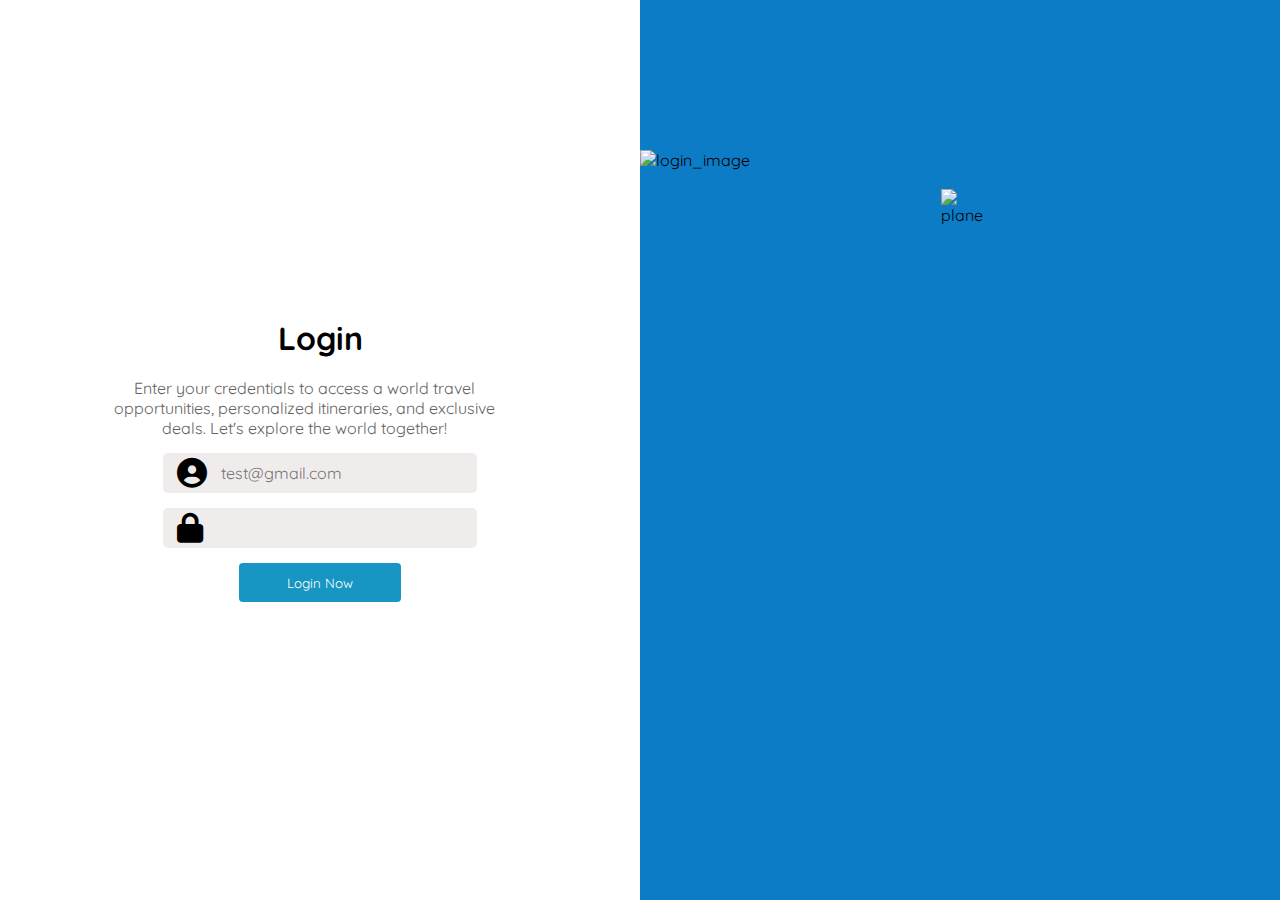
==== commit 2a66e1f5: "fix: git manipulation error (switched main.html and index.html)" ====
--- a/HTML/index.html
+++ b/HTML/index.html
@@ -1,429 +1,45 @@
 <!DOCTYPE html>
 <html lang="en">
-
 <head>
     <meta charset="UTF-8">
     <meta name="viewport" content="width=device-width, initial-scale=1.0">
-    <title>JCRAM'V</title>
+    <title>JCRAM'V Login</title>
     <link rel="stylesheet" href="https://cdnjs.cloudflare.com/ajax/libs/font-awesome/6.5.1/css/all.min.css">
-    <link rel="stylesheet" href="https://cdnjs.cloudflare.com/ajax/libs/font-awesome/4.7.0/css/font-awesome.min.css">
-    <link rel="stylesheet" href="../CSS/main.css">
-    <link rel="stylesheet" href="../CSS/responsivity_main.css">
-    <script src="../JS/main.js" defer></script>
+    <link rel="stylesheet" href="../CSS/index.css">
+    <link rel="stylesheet" href="../CSS/responsivity_index.css">
+    <script src="../JS/index.js" defer></script>
 </head>
-
 <body>
-    <nav>
-        <div class="logo-section">
-            <img src="../Ressources/logo.png" alt="logo" id="logo-JCRAM">
-            <h1>JCRAM'V</h1>
+    <section id="login-section">
+        <div class="login">
+            <h1>Login</h1>
+            <p>Enter your credentials to access a world
+                travel opportunities, personalized itineraries,
+                and exclusive deals.
+                Let's explore the world together!
+            </p>
+            <form action="">
+                <div class="inputs">
+                    <i class="fas icons">&#xf2bd;</i>
+                    <input type="text" placeholder="test@gmail.com" id="eMail">
+                </div>
+                <div class="inputs">
+                    <i class="fas icons">&#xf023;</i>
+                    <input type="password" id="pswd">
+                </div>
+            </form>
+            <button>
+                Login Now
+            </button>
+            <aside class="hidden" id="alert">
+                <i class='fas'>&#xf071;</i>
+                email or password invalid
+            </aside>
         </div>
-        <ul id="nav-links">
-            <li><a href="#">Home</a></li>
-            <li><a href="#first-section">About</a></li>
-            <li><a href="#second-section">Destination</a></li>
-            <li><a href="#third-section">Hotel</a></li>
-            <li><a href="#">Reservation</a></li>
-        </ul>
-        <div id="Menu_sign_out">
-            <i id="burgerMenu" class="fa">&#xf0c9;</i>
-            <button>
-                Sign out
-            </button>
-        </div>
-    </nav>
-    <header>
-        <div class="left-section">
-            <div>
-                <h2>
-                    Discover the best destination in the world
-                </h2>
-                <p>
-                    Welcome to JCRAM'V, your first destination for discovering
-                    the most breathtaking on Earth. <br> Whether you're seeking adventure
-                    or relaxation, we have the perfect getway for you.
-                </p>
-                <button class="get-started">
-                    Get started
-                </button>
-            </div>
-        </div>
-        <div class="right-section">
-            <div class="star">
-                <div>
-                    <i class='fas'>&#xf005;</i>
-                </div>
-                <span>6.8</span>
-            </div>
-            <div id="arrow">
-                <img src="../Ressources/fleche-courbe.png" alt="arrow">
-            </div>
-            <div class="girl-travel-bgc">
-                <img src="../Ressources/girlTravel.png" alt="girlTravel" id="girl-travel">
-            </div>
-            <div id="row-image">
-                <img src="../Ressources/bannerBefor.jpg" alt="bannerBefore">
-            </div>
-        </div>
-    </header>
-    <main>
-        <section id="first-section" class="initial-scale">
-            <div class="left-side">
-                <div class="container-img">
-                    <div class="even" id="about1">
-
-                    </div>
-                    <div class="odd" id="about2">
-
-                    </div>
-                    <div class="odd" id="about3">
-
-                    </div>
-                    <div class="even" id="about4">
-
-                    </div>
-                </div>
-            </div>
-            <div class="right-side">
-                <div>
-                    <h2>
-                        We Recommend you a Beautiful place every month
-                    </h2>
-                    <p>
-                        At JCRAM'V, we strive to bring you the most stunning destinations
-                        every month. From tropical paradises to historic landmarks, our curated
-                        selections are sure to inspire your next adventure.
-                    </p>
-                    <button class="Reservation">
-                        Reservation
-                    </button>
-                    <div class="accumulators">
-                        <div class="satisfaction">
-                            <span id="satisfactionNumber">
-                                0%
-                            </span>
-                            <p>
-                                of satisfied customers recommend our services
-                            </p>
-                        </div>
-                        <div class="countries">
-                            <span id="countriesNumber">
-                                0
-                            </span>
-                            <p>
-                                countries visited annually
-                            </p>
-                        </div>
-                        <div class="experiences">
-                            <span id="experiencesYear">
-                                0
-                            </span>
-                            <p>
-                                years of experience in the travel industry
-                            </p>
-                        </div>
-                    </div>
-                </div>
-            </div>
-        </section>
-        <section id="second-section" class="initial-scale">
-            <div class="title-section">
-                <h2>
-                    Top Destination
-                </h2>
-                <p>
-                    Explore our best destination
-                </p>
-            </div>
-            <div class="rows">
-                <div class="cards">
-                    <div class="green-square" id="destination-1"></div>
-                    <div class="titles">
-                        <span class="lefts">
-                            <h4>Poitiers</h4>
-                            <p>2 Days 3 Nights</p>
-                        </span>
-                        <aside class="rights">
-                            <i class='fas'>&#xf005;</i>
-                            <p>4.3</p>
-                        </aside>
-                    </div>
-                    <div class="transports">
-                        <div class="means">
-                            <i class='fas'>&#xf072;</i>
-                            <p>Plane</p>
-                        </div>
-                        <div class="means">
-                            <i class='fas'>&#xf594;</i>
-                            <p>Hotel</p>
-                        </div>
-                        <div class="means">
-                            <i class='fas'>&#xf5de;</i>
-                            <p>Transfert</p>
-                        </div>
-                        <div class="means">
-                            <i class='fas'>&#xf5ca;</i>
-                            <p>Activity</p>
-                        </div>
-                    </div>
-                    <div class="footer">
-                        <i class='fas'>&#xf02e;</i>
-                        <p>98.90$ / person</p>
-                    </div>
-                </div>
-                <div class="cards">
-                    <div class="green-square" id="destination-2"></div>
-                    <div class="titles">
-                        <span class="lefts">
-                            <h4>Spain</h4>
-                            <p>6 Days 7 Nights</p>
-                        </span>
-                        <aside class="rights">
-                            <i class='fas'>&#xf005;</i>
-                            <p>4.7</p>
-                        </aside>
-                    </div>
-                    <div class="transports">
-                        <div class="means">
-                            <i class='fas'>&#xf072;</i>
-                            <p>Plane</p>
-                        </div>
-                        <div class="means">
-                            <i class='fas'>&#xf594;</i>
-                            <p>Hotel</p>
-                        </div>
-                        <div class="means">
-                            <i class='fas'>&#xf5de;</i>
-                            <p>Transfert</p>
-                        </div>
-                        <div class="means">
-                            <i class='fas'>&#xf5ca;</i>
-                            <p>Activity</p>
-                        </div>
-                    </div>
-                    <div class="footer">
-                        <i class='fas'>&#xf02e;</i>
-                        <p>98.90$ / person</p>
-                    </div>
-                </div>
-                <div class="cards">
-                    <div class="green-square" id="destination-3"></div>
-                    <div class="titles">
-                        <span class="lefts">
-                            <h4>Kenya</h4>
-                            <p>8 Days 9 Nights</p>
-                        </span>
-                        <aside class="rights">
-                            <i class='fas'>&#xf005;</i>
-                            <p>4.9</p>
-                        </aside>
-                    </div>
-                    <div class="transports">
-                        <div class="means">
-                            <i class='fas'>&#xf072;</i>
-                            <p>Plane</p>
-                        </div>
-                        <div class="means">
-                            <i class='fas'>&#xf594;</i>
-                            <p>Hotel</p>
-                        </div>
-                        <div class="means">
-                            <i class='fas'>&#xf5de;</i>
-                            <p>Transfert</p>
-                        </div>
-                        <div class="means">
-                            <i class='fas'>&#xf5ca;</i>
-                            <p>Activity</p>
-                        </div>
-                    </div>
-                    <div class="footer">
-                        <i class='fas'>&#xf02e;</i>
-                        <p>98.90$ / person</p>
-                    </div>
-                </div>
-                <div class="cards">
-                    <div class="green-square" id="destination-4"></div>
-                    <div class="titles">
-                        <span class="lefts">
-                            <h4>Hallstatt</h4>
-                            <p>9 Days 10 Nights</p>
-                        </span>
-                        <aside class="rights">
-                            <i class='fas'>&#xf005;</i>
-                            <p>4.9</p>
-                        </aside>
-                    </div>
-                    <div class="transports">
-                        <div class="means">
-                            <i class='fas'>&#xf072;</i>
-                            <p>Plane</p>
-                        </div>
-                        <div class="means">
-                            <i class='fas'>&#xf594;</i>
-                            <p>Hotel</p>
-                        </div>
-                        <div class="means">
-                            <i class='fas'>&#xf5de;</i>
-                            <p>Transfert</p>
-                        </div>
-                        <div class="means">
-                            <i class='fas'>&#xf5ca;</i>
-                            <p>Activity</p>
-                        </div>
-                    </div>
-                    <div class="footer">
-                        <i class='fas'>&#xf02e;</i>
-                        <p>98.90$ / person</p>
-                    </div>
-                </div>
-            </div>
-        </section>
-        <section id="third-section" class="initial-scale">
-            <div id="forms">
-                <aside class="first-part">
-                    <div class="texts">
-                        <h2>
-                            Life is short,<br>
-                            the world is wide
-                        </h2>
-                        <p>
-                            Lorem ipsum dolor, sit amet consectetur adipisicing elit. electus cumque eveniet eaque culpa
-                            error quaerat maxime!
-                        </p>
-                        <h3> Here are our reservation</h3>
-                        <form action="">
-                            <div class="fields">
-                                <label for="">Location</label>
-                                <div class="input">
-                                    <i class='fas'>&#xf1d8;</i>
-                                    <input type="text" placeholder="where are you going">
-                                </div>
-                            </div>
-                            <div class="fields">
-                                <label for="">Check-in</label>
-                                <div class="input">
-                                    <i class='fas'>&#xf274;</i>
-                                    <input type="date">
-                                </div>
-
-                            </div>
-                            <div class="fields">
-                                <label for="">Check-out</label>
-                                <div class="input">
-                                    <i class='fas'>&#xf274;</i>
-                                    <input type="date">
-                                </div>
-
-                            </div>
-                            <div class="fields">
-                                <label for="">E-mail</label>
-                                <div class="input">
-                                    <i class="fa">&#xf0e0;</i>
-                                    <input type="text">
-                                </div>
-
-                            </div>
-
-                        </form>
-                        <button id="reservation-btn">
-                            make reservation
-                        </button>
-                    </div>
-                </aside>
-                <aside class="second-part">
-                    <div id="reservation-bgc">
-                        <div id="successMessage-rsv" class="initial-scale">
-                            <i class="fa">&#xf14a;</i>
-                            <p>Reservation success</p>
-                        </div>
-                    </div>
-                </aside>
-            </div>
-        </section>
-        <section id="last-section" class="initial-scale">
-            <div class="title-section">
-                <h2>
-                    Our hotel
-                </h2>
-                <p>
-                    You can see there one of our hotel destination
-                </p>
-            </div>
-            <div id="hotels">
-                <div class="type-1">
-                    <div class="htl-img-1">
-
-                    </div>
-                    <div class="htl-img-2">
-
-                    </div>
-                </div>
-                <div class="type-2">
-
-                </div>
-                <div class="type-3">
-                    <div class="htl-img-3">
-                    </div>
-                    <div class="htl-img-4">
-                    </div>
-                </div>
-            </div>
-        </section>
-        <footer>
-            <div class="ftr-left-side">
-                <div class="logo-ftr">
-                    <img src="../Ressources/logo.png" alt="">
-                    <h1 id="lft">JCRAM</h1>
-                    <h1 id="rght">'V</h1>
-                </div>
-                <p>
-                    Explore the world with JCRAM'V and discover unforgettable experiences.
-                    From the moment you arrive, we're dedicated to make your journey extraordinary.
-                </p>
-                <div class="social-media">
-                    <div class="wht-bgc">
-                        <i class="fa">&#xf09a;</i>
-                    </div>
-                    <div class="wht-bgc">
-                        <i class="fa">&#xf232;</i>
-                    </div>
-                    <div class="wht-bgc">
-                        <i class="fa">&#xf16d;</i>
-                    </div>
-                    <div class="wht-bgc">
-                        <i class='fab'>&#xf0e1;</i>
-                    </div>
-                </div>
-            </div>
-            <div class="ftr-middle-side">
-                <h2>
-                    Contact Us
-                </h2>
-                <p>
-                    123 Rue Radama Soavimasoandro
-                </p>
-                <p>
-                    heistudent@school
-                </p>
-                <p>
-                    +261-32-45-567-67
-                </p>
-            </div>
-            <div class="ftr-right-side">
-                <h2>
-                    Sign up to new paper
-                </h2>
-                <form action="" id="ftr-frm">
-                    <input type="email" id="inpt-sent">
-                    <button id="snd">Send</button>
-                </form>
-                <div id="snt" class="snt-hd">
-                    Sent!
-                </div>
-            </div>
-        </footer>
-        <div id="copyright">
-            <p>Designed by JeanMarc RAJAONARIVELONA</p>
-        </div>
+    </section>
+    <section id="imgs">
+        <img src="../Ressources/plane.png" id="plane" alt="plane">
+        <img src="../Ressources/loginImage.png" id="login_image" alt="login_image">
+    </section>
 </body>
 </html>
--- a/CSS/index.css
+++ b/CSS/index.css
@@ -0,0 +1,123 @@
+@import url('https://fonts.googleapis.com/css2?family=Quicksand:wght@300..700&display=swap');
+
+* {
+    margin: 0;
+    padding: 0;
+    box-sizing: border-box;
+    font-family: 'Quicksand';
+}
+:root {
+    --primary-color: #0d7cc6;
+    --tertiary-color: #90c2e6;
+
+}
+body {
+    display: flex;
+    flex-wrap: wrap;
+}
+section {
+    width: 50%;
+    height: 100dvh;
+    position: relative;
+    align-items: center;
+}
+#imgs {
+    background-color: #0d7cc6;
+    position: relative;
+    background-image: url('../Ressources/loginBackgroud.png');
+}
+p {
+    color: #636363;
+    width: 93%;
+}
+.hidden{
+    display: none;
+}
+#login_image {
+    width: 45vw;
+    margin-top: 15ch;
+    position: relative;
+    animation: login_image_animation 1.25s infinite linear alternate;
+}
+#plane{
+    width: 5vh;
+    position: absolute;
+    top: 21vh;
+    left: 47%;
+    animation: plane_moove 4.5s infinite linear;
+}
+@keyframes plane_moove {
+    0% {
+        transform: scale(1);
+    }
+    100% {
+        transform: scale(7.6);
+    }
+}
+@keyframes login_image_animation {
+    0% {
+        transform: translateY(10px);
+    }
+    100% {
+        transform: translateY(-10px);
+    }
+    
+}
+#login-section {
+    display: flex;
+    align-items: center;
+    justify-content: center;
+}
+.login {
+    width: 70%;
+    text-align: center;
+    position: relative;
+    padding-block: 1ch;
+}
+.inputs {
+    display: flex;
+    width: 70%;
+    height: 4ch;
+    position: relative;
+    margin-inline: auto;
+    margin-block: 1.5ch;
+    background-color: #f0ecec;
+    border: transparent;
+    border-radius: 0.5ch;
+}
+.icons {
+    font-size: 3ch;
+    margin-inline: 0.7ch;
+    margin-block: 0.25ch;
+}
+input {
+    width: 100%;
+    background-color: transparent;
+    border: none;
+    outline: none;
+    font-size: medium;
+}
+.login h1, .login p, .login form {
+    margin-block: 1ch;
+}
+button{
+    color: white;
+    background-color: #1795c3;
+    padding-inline: 6ch;
+    padding-block: 1.4ch;
+    border: none;
+    border-radius: 0.5ch;
+}
+aside {
+    margin-block: 2ch;
+    border: none;
+    background-color: red;
+    color: white;
+    padding-block: 1ch;
+    padding-inline: 2ch;
+    width: max-content;
+    margin-inline: auto;
+}
+.nothing {
+    display: none;
+}
--- a/CSS/responsivity_index.css
+++ b/CSS/responsivity_index.css
@@ -0,0 +1,16 @@
+@media (max-width:1000px) {
+    body {
+        flex-direction: column;
+    }
+    #login-section, #imgs {
+        width: 100dvw;
+        height: 50dvh;
+        position: relative;
+    }
+    #plane {
+        top: 23%;
+    }
+    .login {
+        width: 95dvw;
+    }
+}
